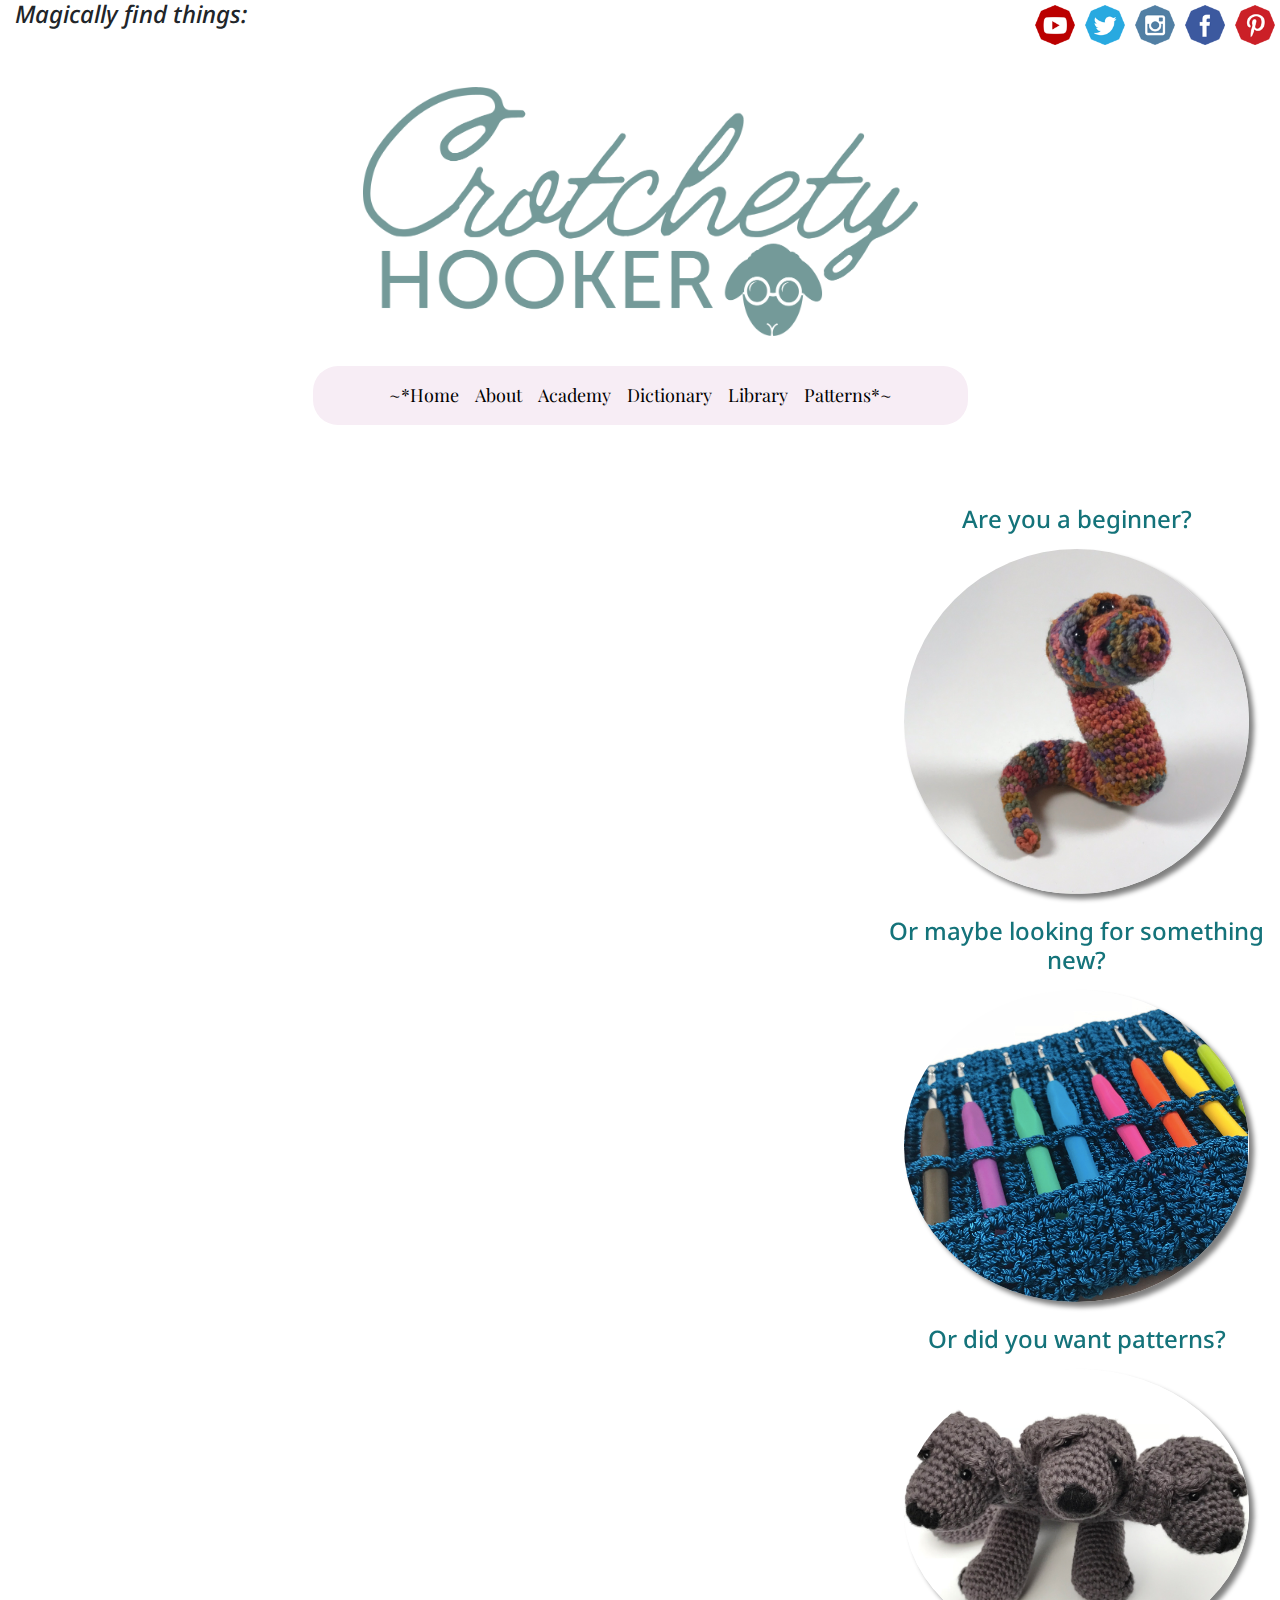
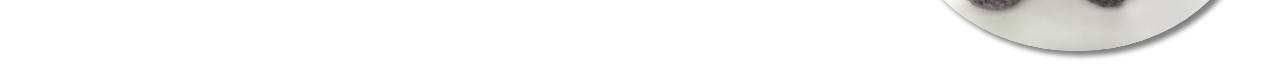
==== index.html @ b83cbf02 "Update index.html" ====
<!DOCTYPE html>
<html lang="en">

<head>
  <!-- Required meta tags -->
  <meta charset="utf-8">
  <meta content="width=device-width, initial-scale=1, shrink-to-fit=no" name="viewport">
  <!-- CSS references -->
  <link href="https://stackpath.bootstrapcdn.com/bootstrap/4.1.1/css/bootstrap.min.css" rel="stylesheet">
  <link href="stylesheet.css" rel="stylesheet">
  <!-- Google Fonts -->
  <link href="https://fonts.googleapis.com/css?family=Noto+Sans" rel="stylesheet">
  <link href="https://fonts.googleapis.com/css?family=Playfair+Display" rel="stylesheet">
  <link href="https://fonts.googleapis.com/css?family=EB+Garamond|Noto+Sans" rel="stylesheet">
  <title>Homepage</title>
  <link href="logo.png" rel="icon" type="image/png">
  <!--Google Analytics tracking-->
  <script async src="https://www.googletagmanager.com/gtag/js?id=UA-120977745-1">
  </script>
  <script>
    window.dataLayer = window.dataLayer || [];

    function gtag() {
      dataLayer.push(arguments);
    }
    gtag('js', new Date());

    gtag('config', 'UA-120977745-1');
  </script>

  <script src="https://ajax.googleapis.com/ajax/libs/jquery/3.3.1/jquery.min.js"></script>

</head>

<body>
  <!-- Header- Top Nav/Social Icons, Search and Mobile Ad -->
  <header>
    <div id="nav-placeholder">
    </div>
  </header>

  <!-- Begin body grid -->
<div class="row">
    <!-- Main Article -->
    <div class="d-none d-md-block col-lg-8">
      <center>
        <iframe src="https://crotchetyhookers.blogspot.com" height="1000px" width="1000px" frameBorder="0"></iframe>
      </center>
    </div>
    <div class="d-block d-sm-none">
      <center>
        <iframe src="https://crotchetyhookers.blogspot.com?m=1" height="500px" width="350px" frameBorder="0"></iframe>
      </center>
    </div>
    <div class="d-none d-md-block col-lg-4">
      <center>
        <a href="academy.html"><h4>Are you a beginner?</h4>
            <img class="image" src="wormie.jpg" height="85%" width="85%"></a>
        <p>
          <p>
            <a href="articles.html"><h4>Or maybe looking for something new?</h4>
            <img class="image" src="hooks.png" height="85%" width="85%"></a>
            <p>
              <p>
                <a href="patterns.html"><h4>Or did you want patterns?</h4>
            <img class="image" src="cerberus.png" height="85%" width="85%"></a>
      </center>
    </div>
  </div>

  <!-- Footer Elements -->
  </p>
   <footer>
	    <div id=“footer-placeholder">
	    </div>
	  </footer>
  <!-- Javascript-->
  <script src="https://cdnjs.cloudflare.com/ajax/libs/popper.js/1.14.3/umd/popper.min.js">
  </script>
  <script src="https://stackpath.bootstrapcdn.com/bootstrap/4.1.1/js/bootstrap.min.js">
  </script>
  <script>
    $(function() {
      $("#nav-placeholder").load("header.html");
    });
  </script>
                                              <script>
	    $(function() {
	      $(“#footer-placeholder").load("footer.html");
	    });
	  </script>

</body>

</html>
---- stylesheet.css ----
/* Full Page Styling */

p {
  font-family: 'Noto Sans', sans-serif;
}

h1 {
  font-family: 'EB Garamond', serif;
}

h4 {
  font-family: 'Noto Sans', sans-serif;
}

a {
  color: #14737a;
}

/* Social Icons Styling */

.column {
  float: right;
  width: 50px;
  height: 50px;
  padding: 5px;
}

.column2 {
  width: 50px;
  height: 50px;
  padding: 5px;
  display: inline-block;
}

.row2::after {
  content: "";
  clear: both;
  display: table;
}

/* Google Search Bar Styling*/

#searchContainer {
  float: right;
  display: inline-block;
  width: 29%;
}

#search {
  display: inline-block;
}

.scontainer {
  display: flex;
  align-items: center;
  padding-left: 15px;
  padding-bottom: 50px;
}

/* Top NavBar Styling*/

.navbar-custom {
  background-color: #f7edf5;
  border-radius: 25px;
  font-size: 18px;
  width: 50%;
  text-align: center;
  margin: 0 auto;
  font-family: 'Playfair Display', serif;
}

@media only screen and (min-width: 1025px) {
  .navbar-custom {
    margin-bottom: 80px;
    margin-top: 30px;
  }
}

/* change the brand and text color */

.navbar-custom .navbar-brand, .navbar-custom .navbar-text {
  color: black;
}

/* change the link color */

.navbar-custom .navbar-nav .nav-link {
  color: black;
}

/* change the color of active or hovered links */

.nav-item.active .nav-link, .navbar-custom .nav-item:hover .nav-link {
  color: #14737a;
  text-decoration: underline;
}

.nav-item.visited {
  color: #14737a;
}

.custom-toggler.navbar-toggler {
  border-color: rgb(0, 0, 0);
}

.custom-toggler .navbar-toggler-icon {
  background-image: url("data:image/svg+xml;charset=utf8,%3Csvg viewBox='0 0 32 32' xmlns='http://www.w3.org/2000/svg'%3E%3Cpath stroke='rgba(0,0,0, 0.7)' stroke-width='2' stroke-linecap='round' stroke-miterlimit='10' d='M4 8h24M4 16h24M4 24h24'/%3E%3C/svg%3E");
}

/* Useful Empty Div */

.empty {
  height: 5%;
}

/* Leftnav styling */

.leftnav {
  background-color: white;
  margin-top: 50px;
}

.nav li a {
  color: black;
}

.nav li a:hover {
  background-color: #555;
  color: white;
}

.flex-sm-column {
  position: fixed;
}

/* Main Article Styling*/

.mainarticlebg {
  background: white;
}

/* General Shadow Image Styling*/

.image {
  border-radius: 50%;
  box-shadow: 5px 5px 5px grey;
  margin: 7px auto;
}

.section::after {
  content: "";
  clear: both;
  display: table;
}

.rightimage {
  float: right;
}

.leftimage {
  float: left;
}

th, td {
  padding: 10px;
}

hr {
  display: block;
  margin-top: 1em;
  margin-bottom: 1em;
  margin-left: 6em;
  margin-right: 6em;
  border-style: inset;
  border-width: 2px;
  border-color: #14737a;
}

.questions {
  text-align: center;
  margin-top: 40px;
}

/* Google Ads on Right Styling*/

.rightadbg {
  background: white;
}

/* Footer Content Styling*/

.footer {
  background-color: #f7edf5;
  font-size: 14px;
  width: 90%;
  left: 0;
  margin: 0 auto;
  margin-top: 100px;
  padding: 10px;
  overflow: hidden;
}

.footer a:link {
  color: #14737a;
}

/* visited link */

.footer a:visited {
  color: #14737a;
}

.button {
  background-color: #59c6af;
  border: none;
  color: black;
  padding: 5px 20px;
  text-align: center;
  text-decoration: none;
  display: inline-block;
  font-size: 15px;
}

/*Close body tag. Main color hex: 14737a */
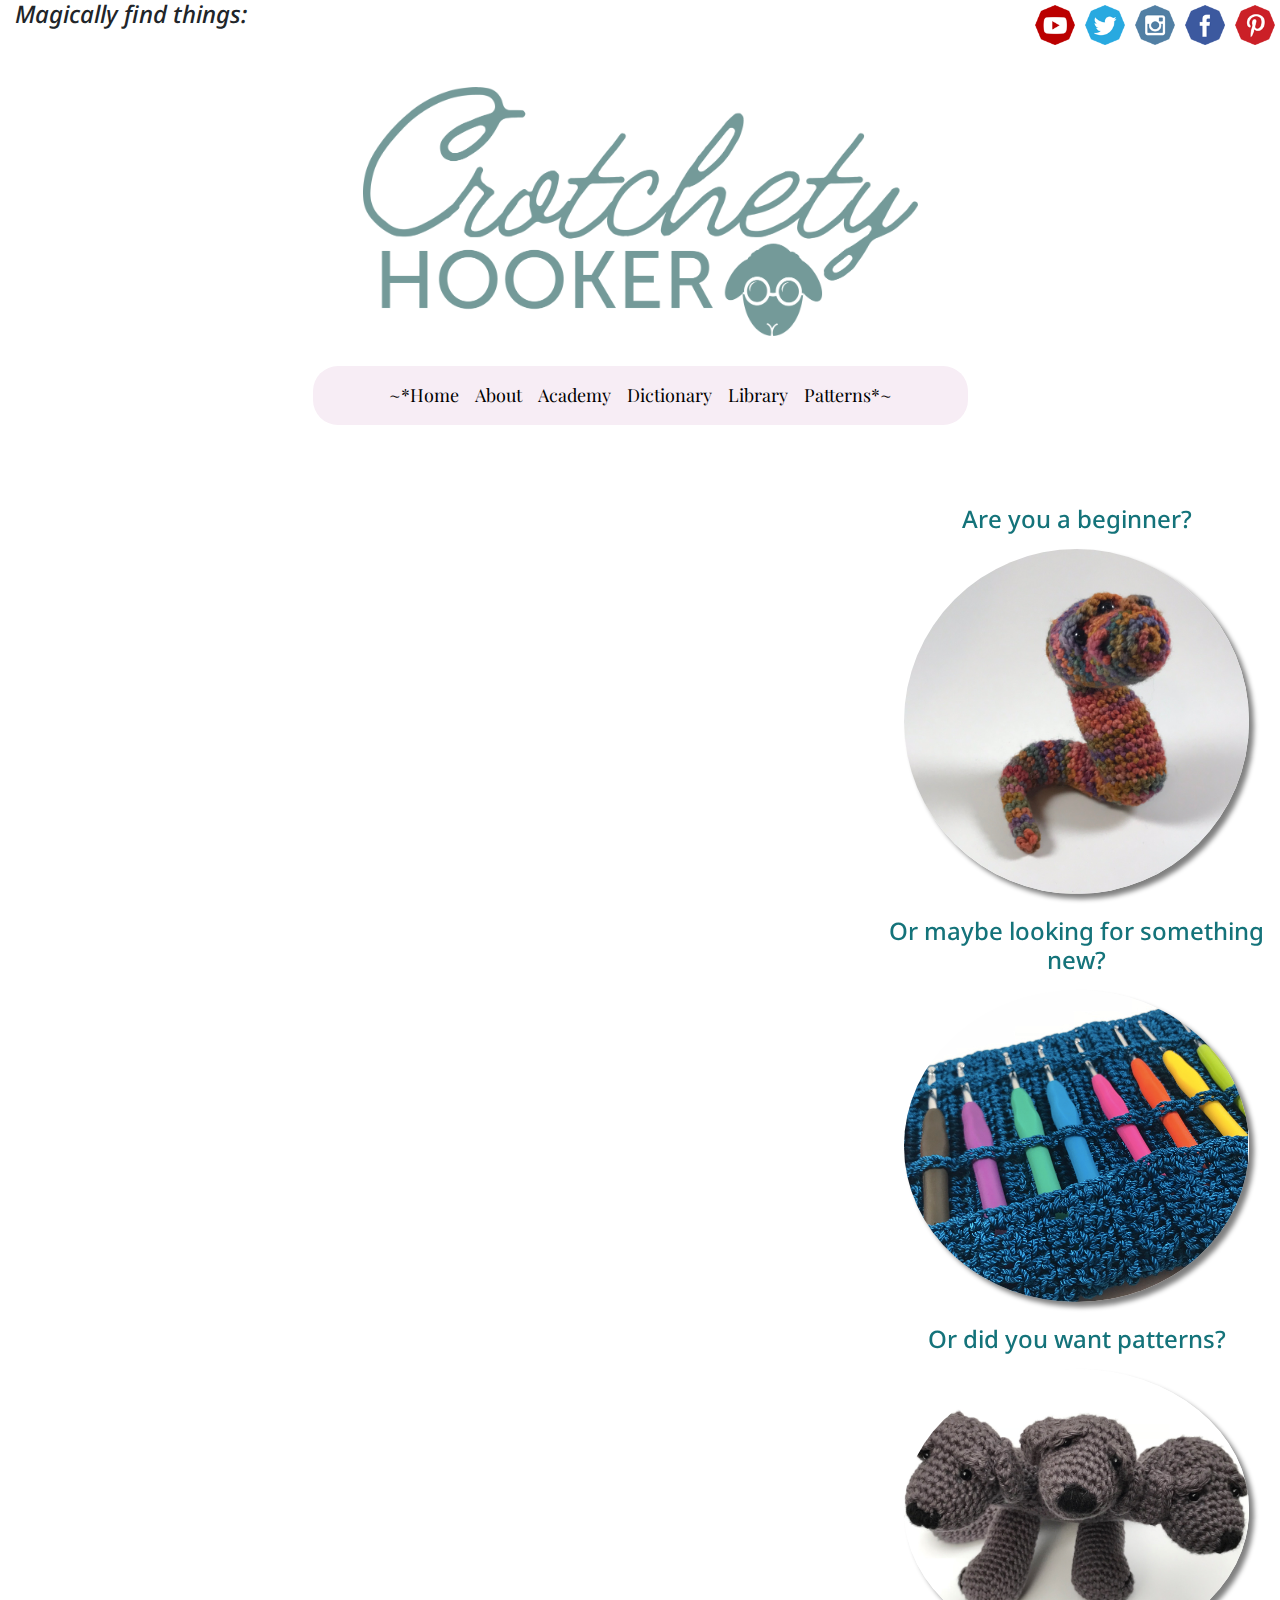
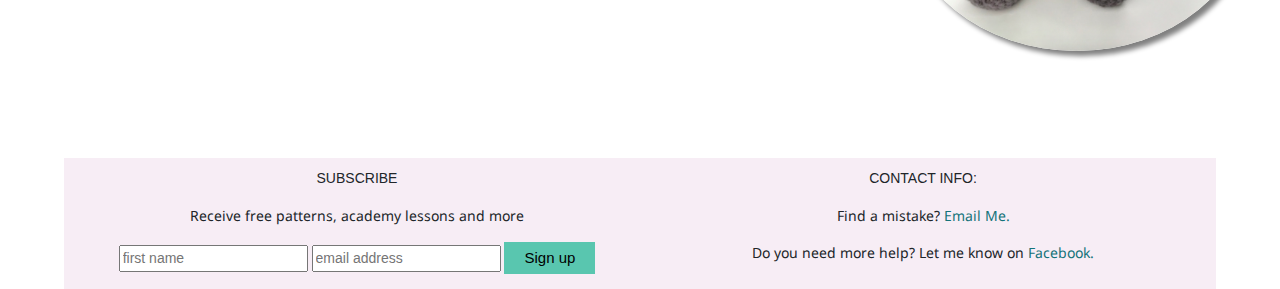
==== commit 4d68332a: "Update index.html" ====
--- a/index.html
+++ b/index.html
@@ -29,18 +29,146 @@
   </script>
 
   <script src="https://ajax.googleapis.com/ajax/libs/jquery/3.3.1/jquery.min.js"></script>
-
 </head>
 
 <body>
   <!-- Header- Top Nav/Social Icons, Search and Mobile Ad -->
   <header>
-    <div id="nav-placeholder">
-    </div>
+
+    <div class="d-none d-block d-sm-none">
+      <center><a href="home.html"><img src="logo.png"></a></center>
+    </div>
+    <!-- Start social icons on large-->
+    <div class="row">
+
+      <div class="row2 d-none d-md-block col-sm-12">
+        <div class="column">
+          <a href="https://www.pinterest.com/crotchetyhooker/"><img src="pinterest.png" style="width:100%"></a>
+        </div>
+        <div class="column">
+          <a href="https://www.facebook.com/crotchetyhooker/"><img src="facebook.png" style="width:100%"></a>
+        </div>
+        <div class="column">
+          <a href="http://instagram.com/crotchetyhooker"><img src="instagram.png" style="width:100%"></a>
+        </div>
+        <div class="column">
+          <a href="https://twitter.com/crotchetyhooker"><img src="twitter.png" style="width:100%"></a>
+        </div>
+        <div class="column">
+          <a href="https://www.youtube.com/channel/UCxF_GLGsWcKc_AQqag-lsew"><img src="youtube.png" style="width:100%"></a>
+        </div>
+        <!--Begin Search Bar for large-->
+        <div class="d-none d-md-block">
+          <script>
+            (function() {
+              var cx = '017403435907850301429:rb_hw-awxn4';
+              var gcse = document.createElement('script');
+              gcse.type = 'text/javascript';
+              gcse.async = true;
+              gcse.src = 'https://cse.google.com/cse.js?cx=' + cx;
+              var s = document.getElementsByTagName('script')[0];
+              s.parentNode.insertBefore(gcse, s);
+            })();
+          </script>
+          <div class="scontainer">
+            <i><h4 id="search">Magically find things:</h4></i>
+            <div id="searchContainer">
+              <gcse:searchbox-only></gcse:searchbox-only>
+            </div>
+          </div>
+        </div>
+      </div>
+      <!-- Social icons on small-->
+      <div class="d-block d-sm-none col-sm-12">
+        <center>
+          <div class="column2">
+            <a href="https://www.pinterest.com/crotchetyhooker/"><img src="pinterest.png" style="width:100%"></a>
+          </div>
+          <div class="column2">
+            <a href="https://www.facebook.com/crotchetyhooker/"><img src="facebook.png" style="width:100%"></a>
+          </div>
+          <div class="column2">
+            <a href="http://instagram.com/crotchetyhooker"><img src="instagram.png" style="width:100%"></a>
+          </div>
+          <div class="column2">
+            <a href="https://twitter.com/crotchetyhooker"><img src="twitter.png" style="width:100%"></a>
+          </div>
+          <div class="column2">
+            <a href="https://www.youtube.com/channel/UCxF_GLGsWcKc_AQqag-lsew"><img src="youtube.png" style="width:100%"></a>
+          </div>
+          <!-- Search for mobile-->
+          <div class="d-block d-sm-none">
+            <script>
+              (function() {
+                var cx = '017403435907850301429:rb_hw-awxn4';
+                var gcse = document.createElement('script');
+                gcse.type = 'text/javascript';
+                gcse.async = true;
+                gcse.src = 'https://cse.google.com/cse.js?cx=' + cx;
+                var s = document.getElementsByTagName('script')[0];
+                s.parentNode.insertBefore(gcse, s);
+              })();
+            </script>
+            <center>
+              <gcse:searchbox-only></gcse:searchbox-only>
+            </center>
+          </div>
+        </center>
+      </div>
+      <p>
+        <p>
+          <p>
+            <p>
+              <div class="container">
+                <div class="d-none d-md-block">
+                  <div class="d-flex justify-content-center">
+                    <img style="width:50%" height="50%" src="logo2.png">
+                    <p>
+                      <p>
+                  </div>
+                </div>
+              </div>
+              <!-- end search on mobile, begin mobile ad-->
+              <script async src="//pagead2.googlesyndication.com/pagead/js/adsbygoogle.js"></script>
+              <!-- Mobile Ad -->
+              <div class="d-block d-sm-none">
+                <ins class="adsbygoogle" style="display:inline-block;width:320px;height:100px" data-ad-client="ca-pub-0743538565269345" data-ad-slot="7050647878"></ins>
+              </div>
+              <script>
+                (adsbygoogle = window.adsbygoogle || []).push({});
+              </script>
+              <!-- Begin Horizontal Nav -->
+
+              <nav class="navbar navbar-custom navbar-expand-lg navbar-dark">
+                <ul class="navbar-nav mx-auto">
+                  <li class="nav-item">
+                    <a class="nav-link" href="index.html">~*Home</a>
+                  </li>
+                  <li class="nav-item">
+                    <a class="nav-link" href="about.html">About</a>
+                  </li>
+                  <li class="nav-item">
+                    <a class="nav-link" href="academy.html">Academy</a>
+                  </li>
+                  <li class="nav-item">
+                    <a class="nav-link" href="dictionary.html">Dictionary</a>
+                  </li>
+                  <li class="nav-item">
+                    <a class="nav-link" href="articles.html">Library</a>
+                  </li>
+                  <li class="nav-item">
+                    <a class="nav-link" href="patterns.html">Patterns*~</a>
+                  </li>
+                </ul>
+                <!--End Horizontal Nav Links-->
+    </div>
+    </nav>
   </header>
 
+
   <!-- Begin body grid -->
-<div class="row">
+
+  <div class="row">
     <!-- Main Article -->
     <div class="d-none d-md-block col-lg-8">
       <center>
@@ -68,12 +196,13 @@
     </div>
   </div>
 
+
   <!-- Footer Elements -->
-  </p>
-   <footer>
-	    <div id=“footer-placeholder">
-	    </div>
-	  </footer>
+  <footer>
+    <div id="footer-placeholder">
+    </div>
+  </footer>
+
   <!-- Javascript-->
   <script src="https://cdnjs.cloudflare.com/ajax/libs/popper.js/1.14.3/umd/popper.min.js">
   </script>
@@ -84,12 +213,11 @@
       $("#nav-placeholder").load("header.html");
     });
   </script>
-                                              <script>
-	    $(function() {
-	      $(“#footer-placeholder").load("footer.html");
-	    });
-	  </script>
-
+  <script>
+    $(function() {
+      $("#footer-placeholder").load("footer.html");
+    });
+  </script>
 </body>
 
 </html>
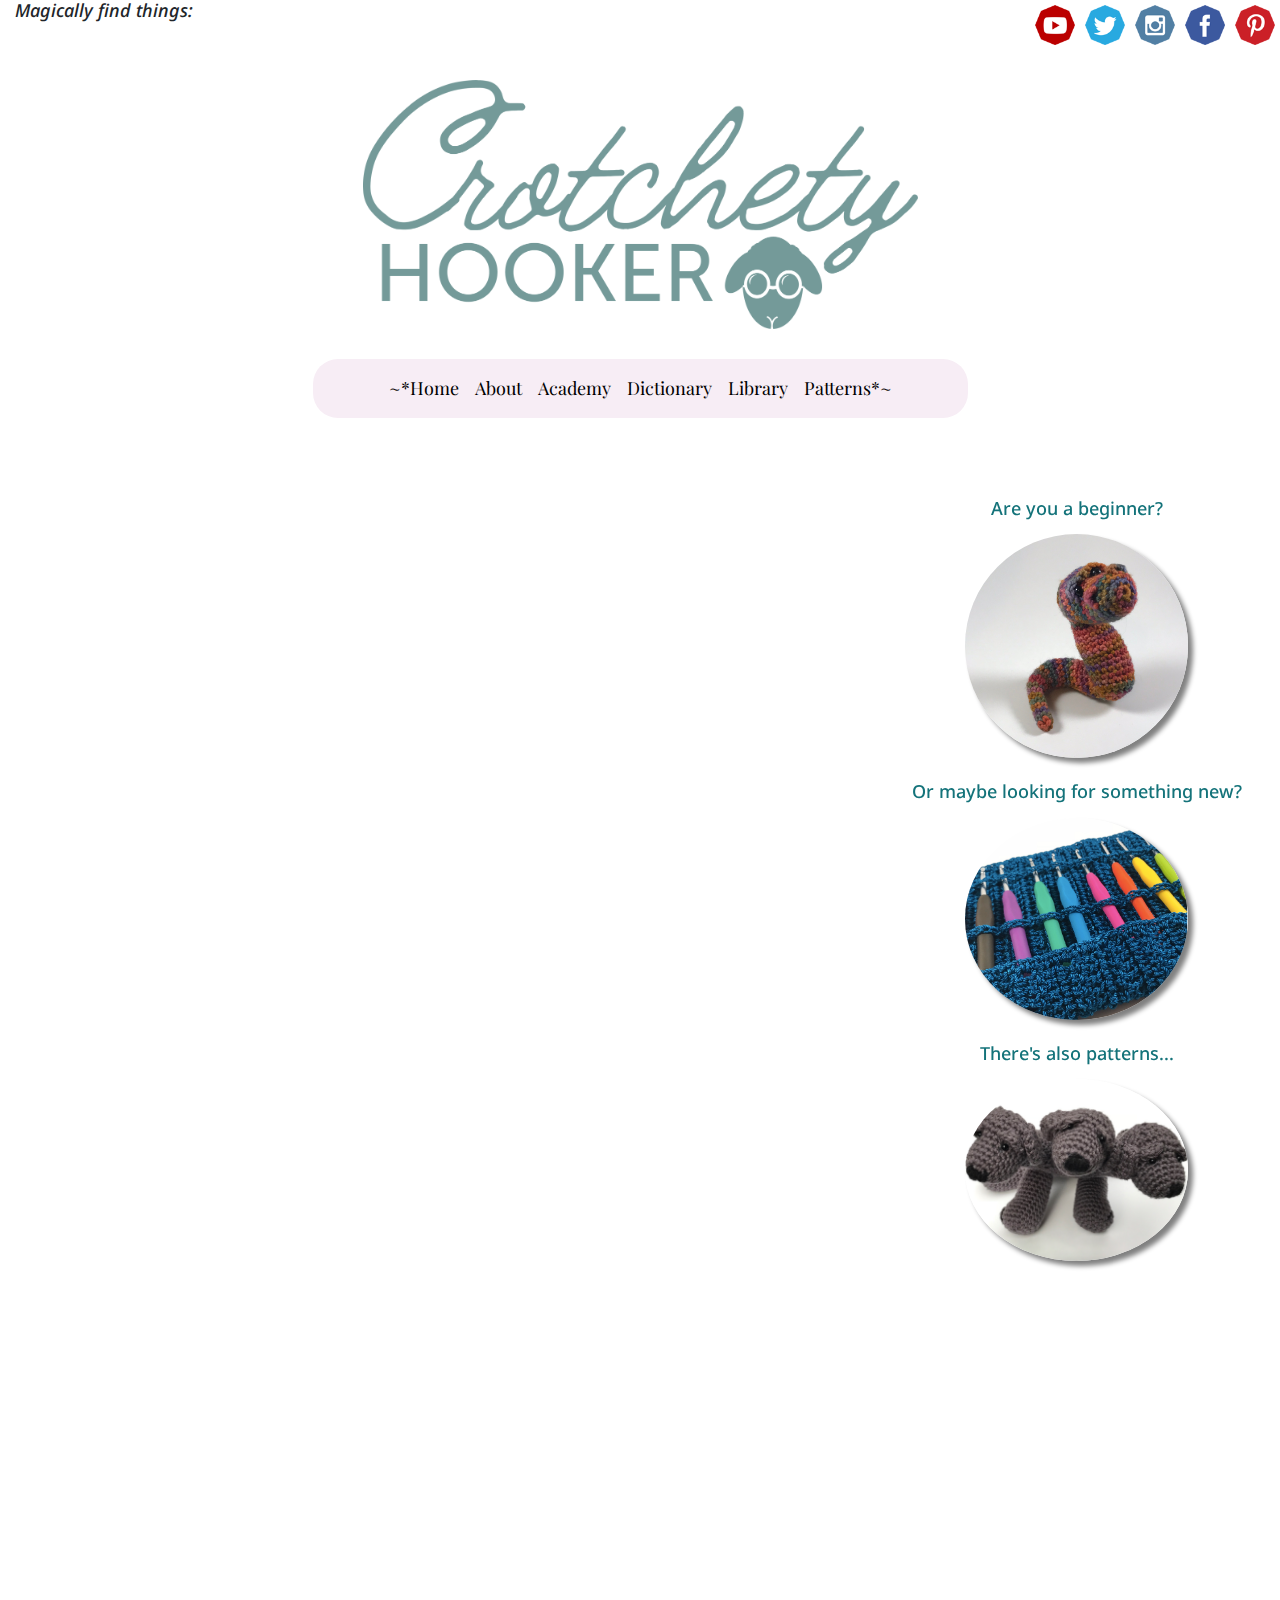
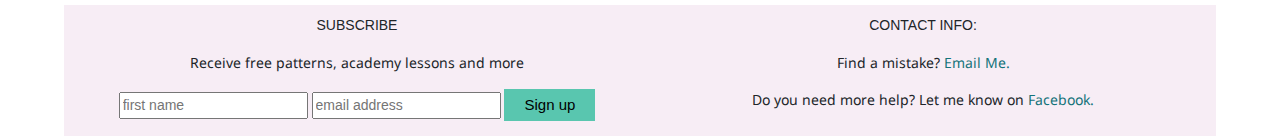
==== commit 3225708b: "Update index.html" ====
--- a/index.html
+++ b/index.html
@@ -12,7 +12,7 @@
   <link href="https://fonts.googleapis.com/css?family=Noto+Sans" rel="stylesheet">
   <link href="https://fonts.googleapis.com/css?family=Playfair+Display" rel="stylesheet">
   <link href="https://fonts.googleapis.com/css?family=EB+Garamond|Noto+Sans" rel="stylesheet">
-  <title>Homepage</title>
+  <title>Crotchety Hooker</title>
   <link href="logo.png" rel="icon" type="image/png">
   <!--Google Analytics tracking-->
   <script async src="https://www.googletagmanager.com/gtag/js?id=UA-120977745-1">
@@ -183,15 +183,15 @@
     <div class="d-none d-md-block col-lg-4">
       <center>
         <a href="academy.html"><h4>Are you a beginner?</h4>
-            <img class="image" src="wormie.jpg" height="85%" width="85%"></a>
+            <img class="image" src="wormie.jpg" height="55%" width="55%"></a>
         <p>
           <p>
             <a href="articles.html"><h4>Or maybe looking for something new?</h4>
-            <img class="image" src="hooks.png" height="85%" width="85%"></a>
+            <img class="image" src="hooks.png" height="55%" width="55%"></a>
             <p>
               <p>
-                <a href="patterns.html"><h4>Or did you want patterns?</h4>
-            <img class="image" src="cerberus.png" height="85%" width="85%"></a>
+                <a href="patterns.html"><h4>There's also patterns...</h4>
+            <img class="image" src="cerberus.png" height="55%" width="55%"></a>
       </center>
     </div>
   </div>
--- a/stylesheet.css
+++ b/stylesheet.css
@@ -10,6 +10,7 @@
 
 h4 {
   font-family: 'Noto Sans', sans-serif;
+  font-size: 18px;
 }
 
 a {
@@ -17,6 +18,11 @@
 }
 
 /* Social Icons Styling */
+
+.logo {
+  width: 50%;
+  height: 50%;
+}
 
 .column {
   float: right;
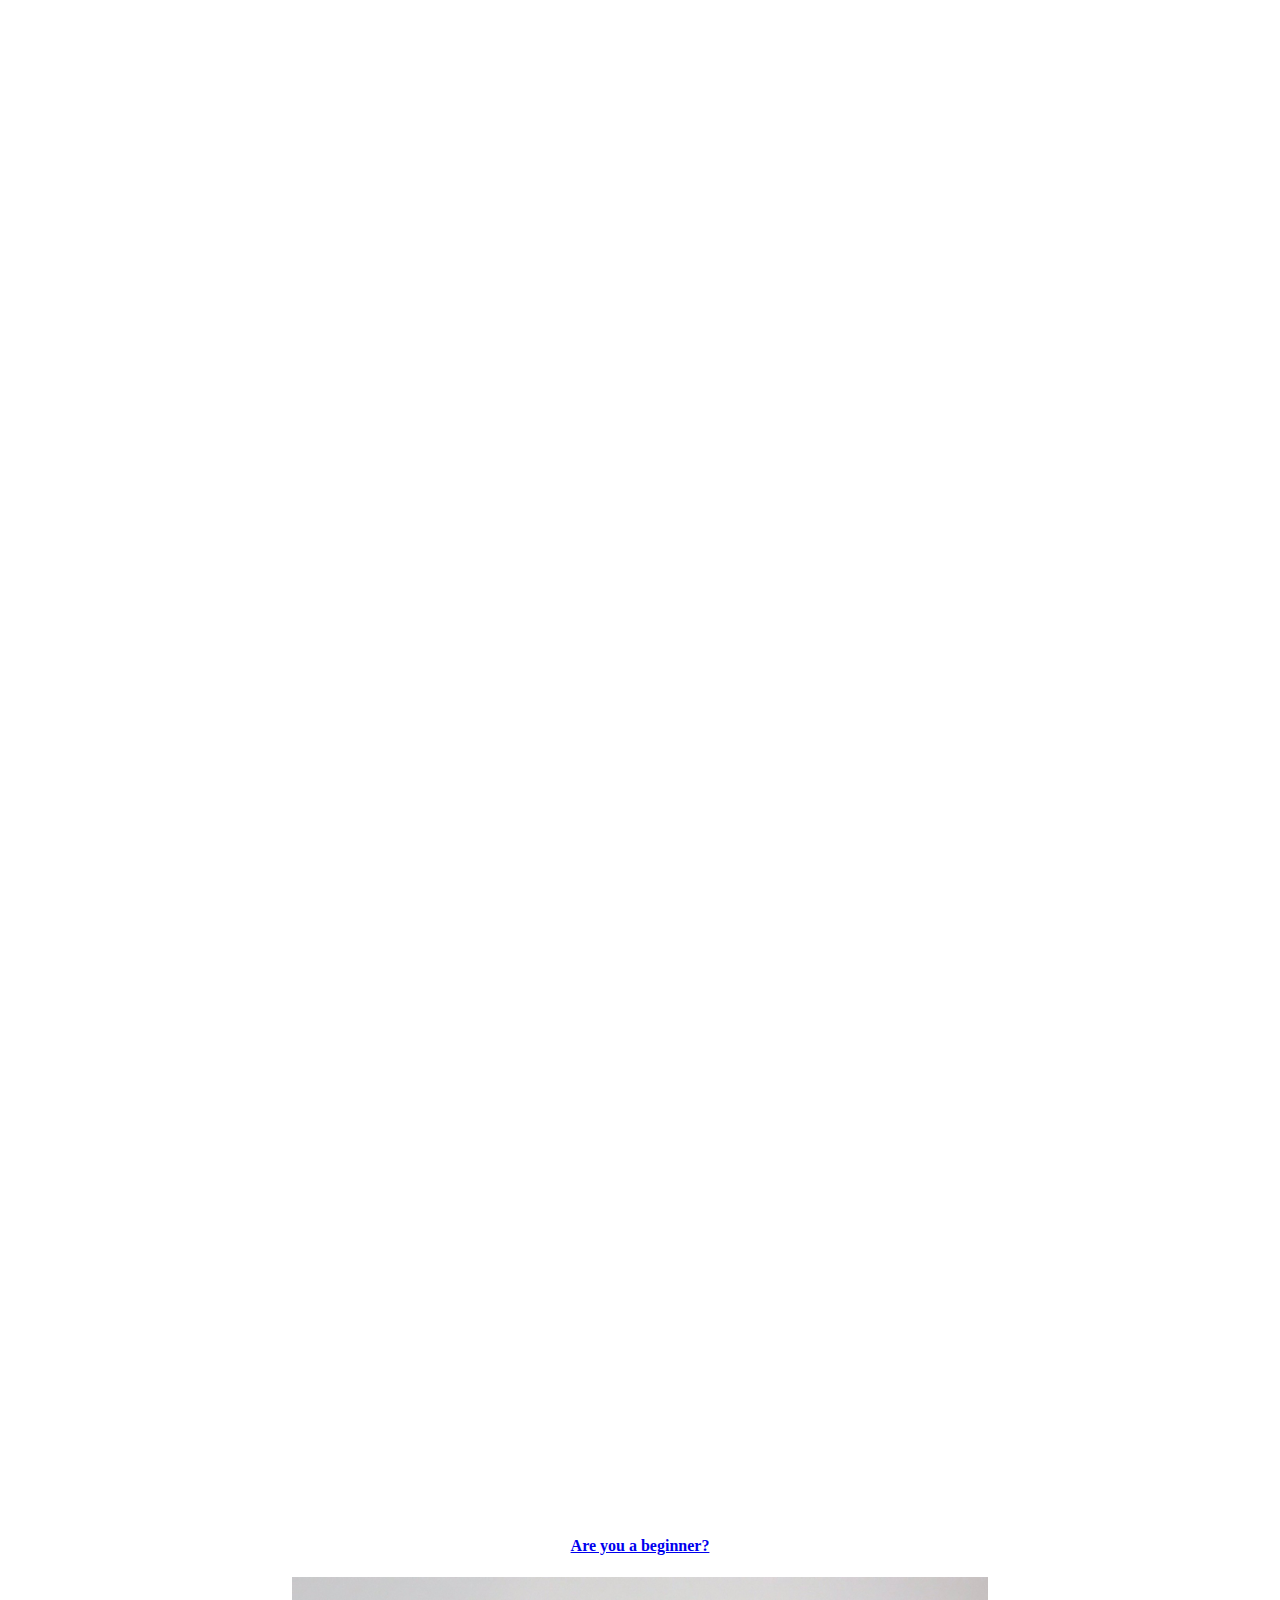
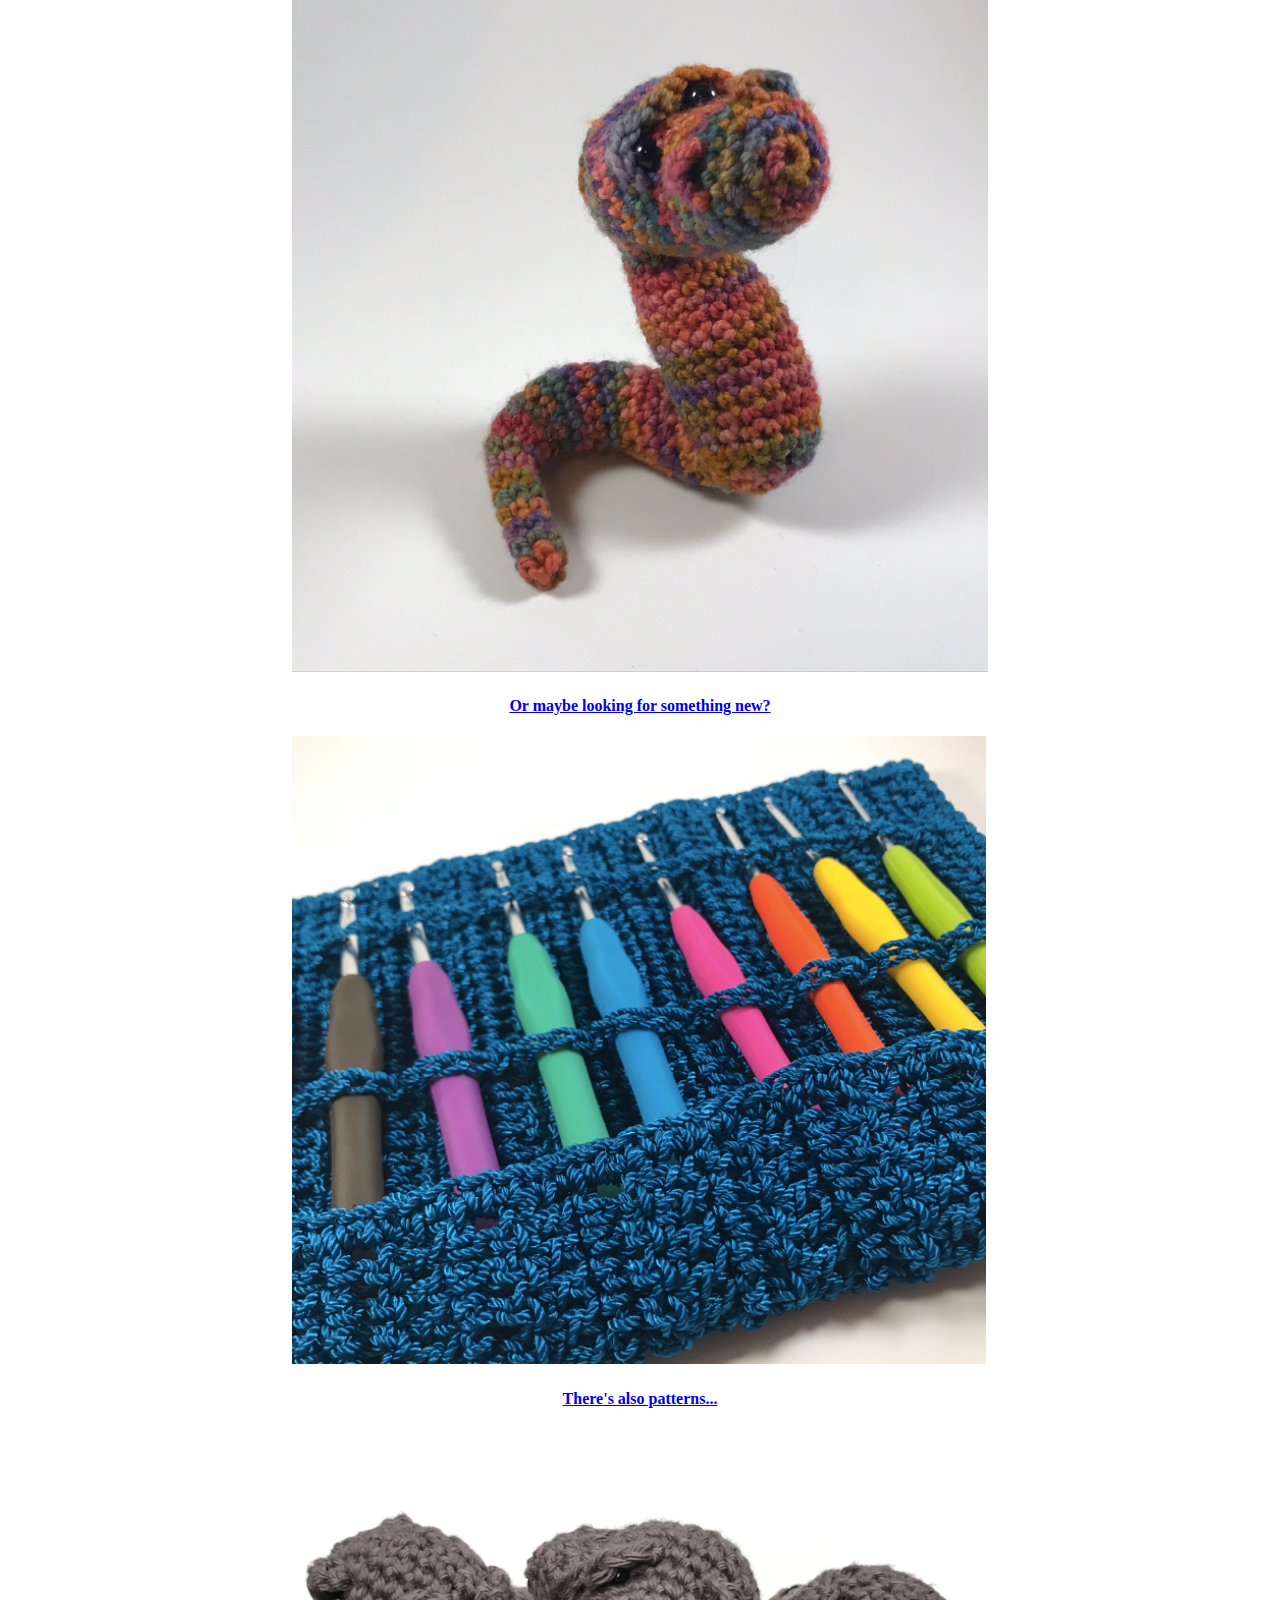
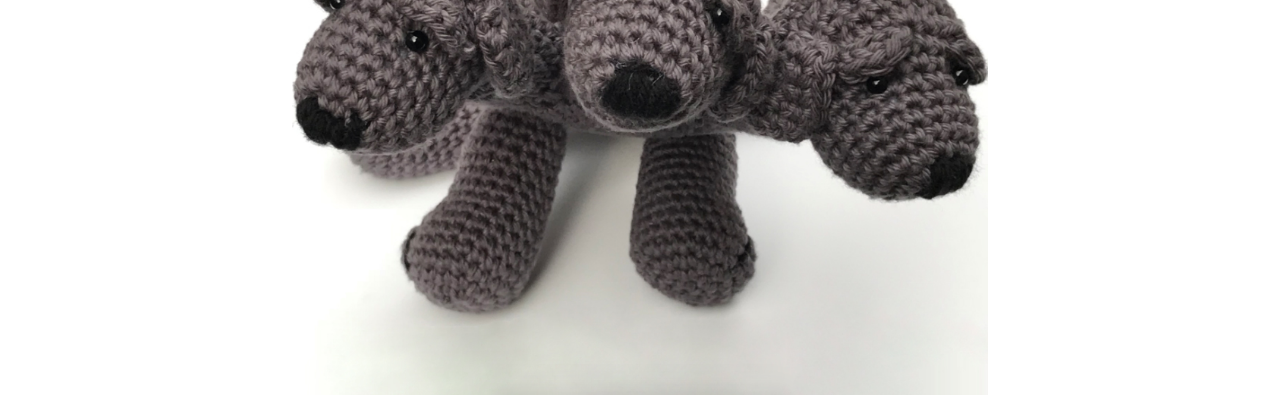
==== commit 939c9528: "Update index.html" ====
--- a/index.html
+++ b/index.html
@@ -2,170 +2,22 @@
 <html lang="en">
 
 <head>
-  <!-- Required meta tags -->
-  <meta charset="utf-8">
-  <meta content="width=device-width, initial-scale=1, shrink-to-fit=no" name="viewport">
-  <!-- CSS references -->
-  <link href="https://stackpath.bootstrapcdn.com/bootstrap/4.1.1/css/bootstrap.min.css" rel="stylesheet">
-  <link href="stylesheet.css" rel="stylesheet">
-  <!-- Google Fonts -->
-  <link href="https://fonts.googleapis.com/css?family=Noto+Sans" rel="stylesheet">
-  <link href="https://fonts.googleapis.com/css?family=Playfair+Display" rel="stylesheet">
-  <link href="https://fonts.googleapis.com/css?family=EB+Garamond|Noto+Sans" rel="stylesheet">
-  <title>Crotchety Hooker</title>
-  <link href="logo.png" rel="icon" type="image/png">
-  <!--Google Analytics tracking-->
-  <script async src="https://www.googletagmanager.com/gtag/js?id=UA-120977745-1">
-  </script>
-  <script>
-    window.dataLayer = window.dataLayer || [];
-
-    function gtag() {
-      dataLayer.push(arguments);
-    }
-    gtag('js', new Date());
-
-    gtag('config', 'UA-120977745-1');
-  </script>
-
-  <script src="https://ajax.googleapis.com/ajax/libs/jquery/3.3.1/jquery.min.js"></script>
+   <footer>
+    <div id="head-placeholder">
+    </div>
+  </footer>
 </head>
 
 <body>
   <!-- Header- Top Nav/Social Icons, Search and Mobile Ad -->
-  <header>
 
-    <div class="d-none d-block d-sm-none">
-      <center><a href="home.html"><img src="logo.png"></a></center>
+<head>
+   <footer>
+    <div id="header-placeholder">
     </div>
-    <!-- Start social icons on large-->
-    <div class="row">
-
-      <div class="row2 d-none d-md-block col-sm-12">
-        <div class="column">
-          <a href="https://www.pinterest.com/crotchetyhooker/"><img src="pinterest.png" style="width:100%"></a>
-        </div>
-        <div class="column">
-          <a href="https://www.facebook.com/crotchetyhooker/"><img src="facebook.png" style="width:100%"></a>
-        </div>
-        <div class="column">
-          <a href="http://instagram.com/crotchetyhooker"><img src="instagram.png" style="width:100%"></a>
-        </div>
-        <div class="column">
-          <a href="https://twitter.com/crotchetyhooker"><img src="twitter.png" style="width:100%"></a>
-        </div>
-        <div class="column">
-          <a href="https://www.youtube.com/channel/UCxF_GLGsWcKc_AQqag-lsew"><img src="youtube.png" style="width:100%"></a>
-        </div>
-        <!--Begin Search Bar for large-->
-        <div class="d-none d-md-block">
-          <script>
-            (function() {
-              var cx = '017403435907850301429:rb_hw-awxn4';
-              var gcse = document.createElement('script');
-              gcse.type = 'text/javascript';
-              gcse.async = true;
-              gcse.src = 'https://cse.google.com/cse.js?cx=' + cx;
-              var s = document.getElementsByTagName('script')[0];
-              s.parentNode.insertBefore(gcse, s);
-            })();
-          </script>
-          <div class="scontainer">
-            <i><h4 id="search">Magically find things:</h4></i>
-            <div id="searchContainer">
-              <gcse:searchbox-only></gcse:searchbox-only>
-            </div>
-          </div>
-        </div>
-      </div>
-      <!-- Social icons on small-->
-      <div class="d-block d-sm-none col-sm-12">
-        <center>
-          <div class="column2">
-            <a href="https://www.pinterest.com/crotchetyhooker/"><img src="pinterest.png" style="width:100%"></a>
-          </div>
-          <div class="column2">
-            <a href="https://www.facebook.com/crotchetyhooker/"><img src="facebook.png" style="width:100%"></a>
-          </div>
-          <div class="column2">
-            <a href="http://instagram.com/crotchetyhooker"><img src="instagram.png" style="width:100%"></a>
-          </div>
-          <div class="column2">
-            <a href="https://twitter.com/crotchetyhooker"><img src="twitter.png" style="width:100%"></a>
-          </div>
-          <div class="column2">
-            <a href="https://www.youtube.com/channel/UCxF_GLGsWcKc_AQqag-lsew"><img src="youtube.png" style="width:100%"></a>
-          </div>
-          <!-- Search for mobile-->
-          <div class="d-block d-sm-none">
-            <script>
-              (function() {
-                var cx = '017403435907850301429:rb_hw-awxn4';
-                var gcse = document.createElement('script');
-                gcse.type = 'text/javascript';
-                gcse.async = true;
-                gcse.src = 'https://cse.google.com/cse.js?cx=' + cx;
-                var s = document.getElementsByTagName('script')[0];
-                s.parentNode.insertBefore(gcse, s);
-              })();
-            </script>
-            <center>
-              <gcse:searchbox-only></gcse:searchbox-only>
-            </center>
-          </div>
-        </center>
-      </div>
-      <p>
-        <p>
-          <p>
-            <p>
-              <div class="container">
-                <div class="d-none d-md-block">
-                  <div class="d-flex justify-content-center">
-                    <img style="width:50%" height="50%" src="logo2.png">
-                    <p>
-                      <p>
-                  </div>
-                </div>
-              </div>
-              <!-- end search on mobile, begin mobile ad-->
-              <script async src="//pagead2.googlesyndication.com/pagead/js/adsbygoogle.js"></script>
-              <!-- Mobile Ad -->
-              <div class="d-block d-sm-none">
-                <ins class="adsbygoogle" style="display:inline-block;width:320px;height:100px" data-ad-client="ca-pub-0743538565269345" data-ad-slot="7050647878"></ins>
-              </div>
-              <script>
-                (adsbygoogle = window.adsbygoogle || []).push({});
-              </script>
-              <!-- Begin Horizontal Nav -->
-
-              <nav class="navbar navbar-custom navbar-expand-lg navbar-dark">
-                <ul class="navbar-nav mx-auto">
-                  <li class="nav-item">
-                    <a class="nav-link" href="index.html">~*Home</a>
-                  </li>
-                  <li class="nav-item">
-                    <a class="nav-link" href="about.html">About</a>
-                  </li>
-                  <li class="nav-item">
-                    <a class="nav-link" href="academy.html">Academy</a>
-                  </li>
-                  <li class="nav-item">
-                    <a class="nav-link" href="dictionary.html">Dictionary</a>
-                  </li>
-                  <li class="nav-item">
-                    <a class="nav-link" href="articles.html">Library</a>
-                  </li>
-                  <li class="nav-item">
-                    <a class="nav-link" href="patterns.html">Patterns*~</a>
-                  </li>
-                </ul>
-                <!--End Horizontal Nav Links-->
-    </div>
-    </nav>
-  </header>
-
-
+  </footer>
+</head>
+   
   <!-- Begin body grid -->
 
   <div class="row">
@@ -218,6 +70,11 @@
       $("#footer-placeholder").load("footer.html");
     });
   </script>
+  <script>
+    $(function() {
+      $("#head-placeholder").load("head.html");
+    });
+  </script>
 </body>
 
 </html>
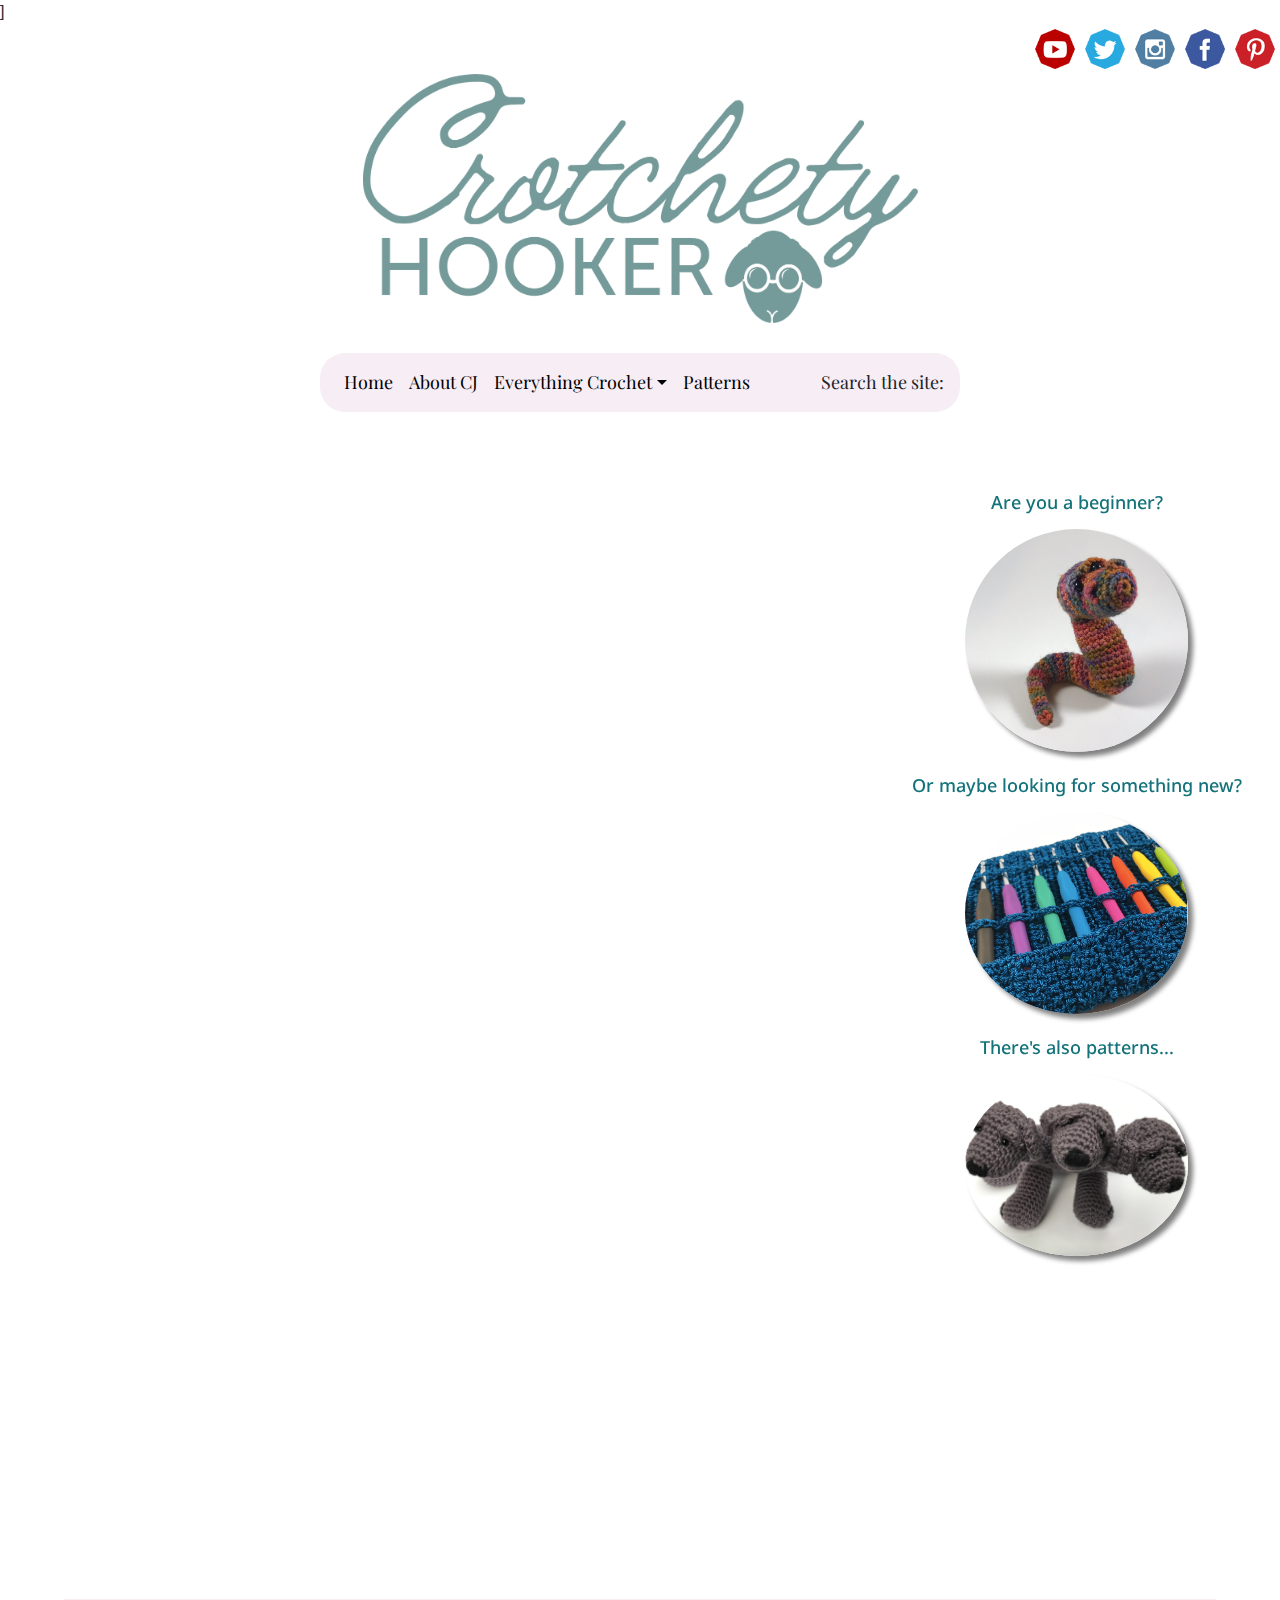
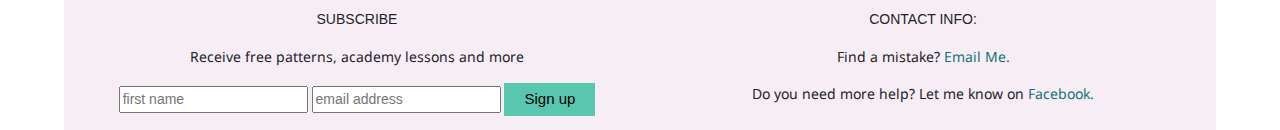
==== commit 74e14d8c: "final1" ====
--- a/index.html
+++ b/index.html
@@ -2,31 +2,53 @@
 <html lang="en">
 
 <head>
-   <footer>
-    <div id="head-placeholder">
-    </div>
-  </footer>
+
+  <!-- Required meta tags -->
+  <meta charset="utf-8">
+  <meta content="width=device-width, initial-scale=1, shrink-to-fit=no" name="viewport">
+
+  <!-- CSS references -->
+  <link href="https://stackpath.bootstrapcdn.com/bootstrap/4.1.1/css/bootstrap.min.css" rel="stylesheet">
+  <link href="stylesheet.css" rel="stylesheet">
+
+  <!-- Google Fonts -->
+  <link href="https://fonts.googleapis.com/css?family=Noto+Sans" rel="stylesheet">
+  <link href="https://fonts.googleapis.com/css?family=Playfair+Display" rel="stylesheet">
+  <link href="https://fonts.googleapis.com/css?family=EB+Garamond|Noto+Sans" rel="stylesheet">
+  <title>Crotchety Hooker</title>
+  <link href="logo.png" rel="icon" type="image/png">
+
+  <!--Google Analytics tracking-->
+  <script async src="https://www.googletagmanager.com/gtag/js?id=UA-120977745-1">
+  </script>
+  <script>
+    window.dataLayer = window.dataLayer || [];
+
+    function gtag() {
+      dataLayer.push(arguments);
+    }
+    gtag('js', new Date());
+
+    gtag('config', 'UA-120977745-1');
+  </script>
 </head>
 
 <body>
   <!-- Header- Top Nav/Social Icons, Search and Mobile Ad -->
+  <div id="nav-placeholder">
+  </div>
 
-<head>
-   <footer>
-    <div id="header-placeholder">
-    </div>
-  </footer>
-</head>
-   
   <!-- Begin body grid -->
+  <div class="row">
 
-  <div class="row">
-    <!-- Main Article -->
+    <!-- Blog iframe on large -->
     <div class="d-none d-md-block col-lg-8">
       <center>
         <iframe src="https://crotchetyhookers.blogspot.com" height="1000px" width="1000px" frameBorder="0"></iframe>
       </center>
     </div>
+
+    <!-- Blog iframe on small -->
     <div class="d-block d-sm-none">
       <center>
         <iframe src="https://crotchetyhookers.blogspot.com?m=1" height="500px" width="350px" frameBorder="0"></iframe>
@@ -48,18 +70,15 @@
     </div>
   </div>
 
+  <!-- Footer Elements -->
+  <div id="footer-placeholder">
+  </div>
 
-  <!-- Footer Elements -->
-  <footer>
-    <div id="footer-placeholder">
-    </div>
-  </footer>
 
   <!-- Javascript-->
-  <script src="https://cdnjs.cloudflare.com/ajax/libs/popper.js/1.14.3/umd/popper.min.js">
-  </script>
-  <script src="https://stackpath.bootstrapcdn.com/bootstrap/4.1.1/js/bootstrap.min.js">
-  </script>
+  <script src="https://cdnjs.cloudflare.com/ajax/libs/popper.js/1.14.3/umd/popper.min.js"></script>
+  <script src="https://stackpath.bootstrapcdn.com/bootstrap/4.1.1/js/bootstrap.min.js"></script>
+  <script src="https://ajax.googleapis.com/ajax/libs/jquery/3.3.1/jquery.min.js"></script>
   <script>
     $(function() {
       $("#nav-placeholder").load("header.html");
@@ -70,11 +89,6 @@
       $("#footer-placeholder").load("footer.html");
     });
   </script>
-  <script>
-    $(function() {
-      $("#head-placeholder").load("head.html");
-    });
-  </script>
 </body>
 
 </html>
--- a/stylesheet.css
+++ b/stylesheet.css
@@ -0,0 +1,230 @@
+/* Full Page Styling */
+
+p {
+  font-family: 'Noto Sans', sans-serif;
+}
+
+h1 {
+  font-family: 'EB Garamond', serif;
+}
+
+h4 {
+  font-family: 'Noto Sans', sans-serif;
+  font-size: 18px;
+}
+
+a {
+  color: #14737a;
+}
+
+/* Social Icons Styling */
+
+.logo {
+  width: 50%;
+  height: 50%;
+}
+
+.column {
+  float: right;
+  width: 50px;
+  height: 50px;
+  padding: 5px;
+}
+
+.column2 {
+  width: 50px;
+  height: 50px;
+  padding: 5px;
+  display: inline-block;
+}
+
+.row2::after {
+  content: "";
+  clear: both;
+  display: table;
+}
+
+/* Google Search Bar Styling*/
+
+#searchContainer {
+  float: right;
+  display: inline-block;
+  width: 29%;
+}
+
+#search {
+  display: inline-block;
+}
+
+.scontainer {
+  display: flex;
+  align-items: center;
+  padding-left: 15px;
+  padding-bottom: 50px;
+}
+
+/* Top NavBar Styling*/
+
+.navbar-custom {
+  background-color: #f7edf5;
+  border-radius: 25px;
+  font-size: 18px;
+  width: 50%;
+  text-align: center;
+  margin: 0 auto;
+  font-family: 'Playfair Display', serif;
+}
+
+@media only screen and (min-width: 1025px) {
+  .navbar-custom {
+    margin-bottom: 80px;
+    margin-top: 30px;
+  }
+}
+
+/* change the brand and text color */
+
+.navbar-custom .navbar-brand, .navbar-custom .navbar-text {
+  color: black;
+}
+
+/* change the link color */
+
+.navbar-custom .navbar-nav .nav-link {
+  color: black;
+}
+
+/* change the color of active or hovered links */
+
+.nav-item.active .nav-link, .navbar-custom .nav-item:hover .nav-link {
+  color: #14737a;
+  text-decoration: underline;
+}
+
+.nav-item.visited {
+  color: #14737a;
+}
+
+.custom-toggler.navbar-toggler {
+  border-color: rgb(0, 0, 0);
+}
+
+.custom-toggler .navbar-toggler-icon {
+  background-image: url("data:image/svg+xml;charset=utf8,%3Csvg viewBox='0 0 32 32' xmlns='http://www.w3.org/2000/svg'%3E%3Cpath stroke='rgba(0,0,0, 0.7)' stroke-width='2' stroke-linecap='round' stroke-miterlimit='10' d='M4 8h24M4 16h24M4 24h24'/%3E%3C/svg%3E");
+}
+
+/* Useful Empty Div */
+
+.empty {
+  height: 5%;
+}
+
+/* Leftnav styling */
+
+.leftnav {
+  background-color: white;
+  margin-top: 50px;
+}
+
+.nav li a {
+  color: black;
+}
+
+.nav li a:hover {
+  background-color: #555;
+  color: white;
+}
+
+.flex-sm-column {
+  position: fixed;
+}
+
+/* Main Article Styling*/
+
+.mainarticlebg {
+  background: white;
+}
+
+/* General Shadow Image Styling*/
+
+.image {
+  border-radius: 50%;
+  box-shadow: 5px 5px 5px grey;
+  margin: 7px auto;
+}
+
+.section::after {
+  content: "";
+  clear: both;
+  display: table;
+}
+
+.rightimage {
+  float: right;
+}
+
+.leftimage {
+  float: left;
+}
+
+th, td {
+  padding: 10px;
+}
+
+hr {
+  display: block;
+  margin-top: 1em;
+  margin-bottom: 1em;
+  margin-left: 6em;
+  margin-right: 6em;
+  border-style: inset;
+  border-width: 2px;
+  border-color: #14737a;
+}
+
+.questions {
+  text-align: center;
+  margin-top: 40px;
+}
+
+/* Google Ads on Right Styling*/
+
+.rightadbg {
+  background: white;
+}
+
+/* Footer Content Styling*/
+
+.footer {
+  background-color: #f7edf5;
+  font-size: 14px;
+  width: 90%;
+  left: 0;
+  margin: 0 auto;
+  margin-top: 100px;
+  padding: 10px;
+  overflow: hidden;
+}
+
+.footer a:link {
+  color: #14737a;
+}
+
+/* visited link */
+
+.footer a:visited {
+  color: #14737a;
+}
+
+.button {
+  background-color: #59c6af;
+  border: none;
+  color: black;
+  padding: 5px 20px;
+  text-align: center;
+  text-decoration: none;
+  display: inline-block;
+  font-size: 15px;
+}
+
+/*Close body tag. Main color hex: 14737a */
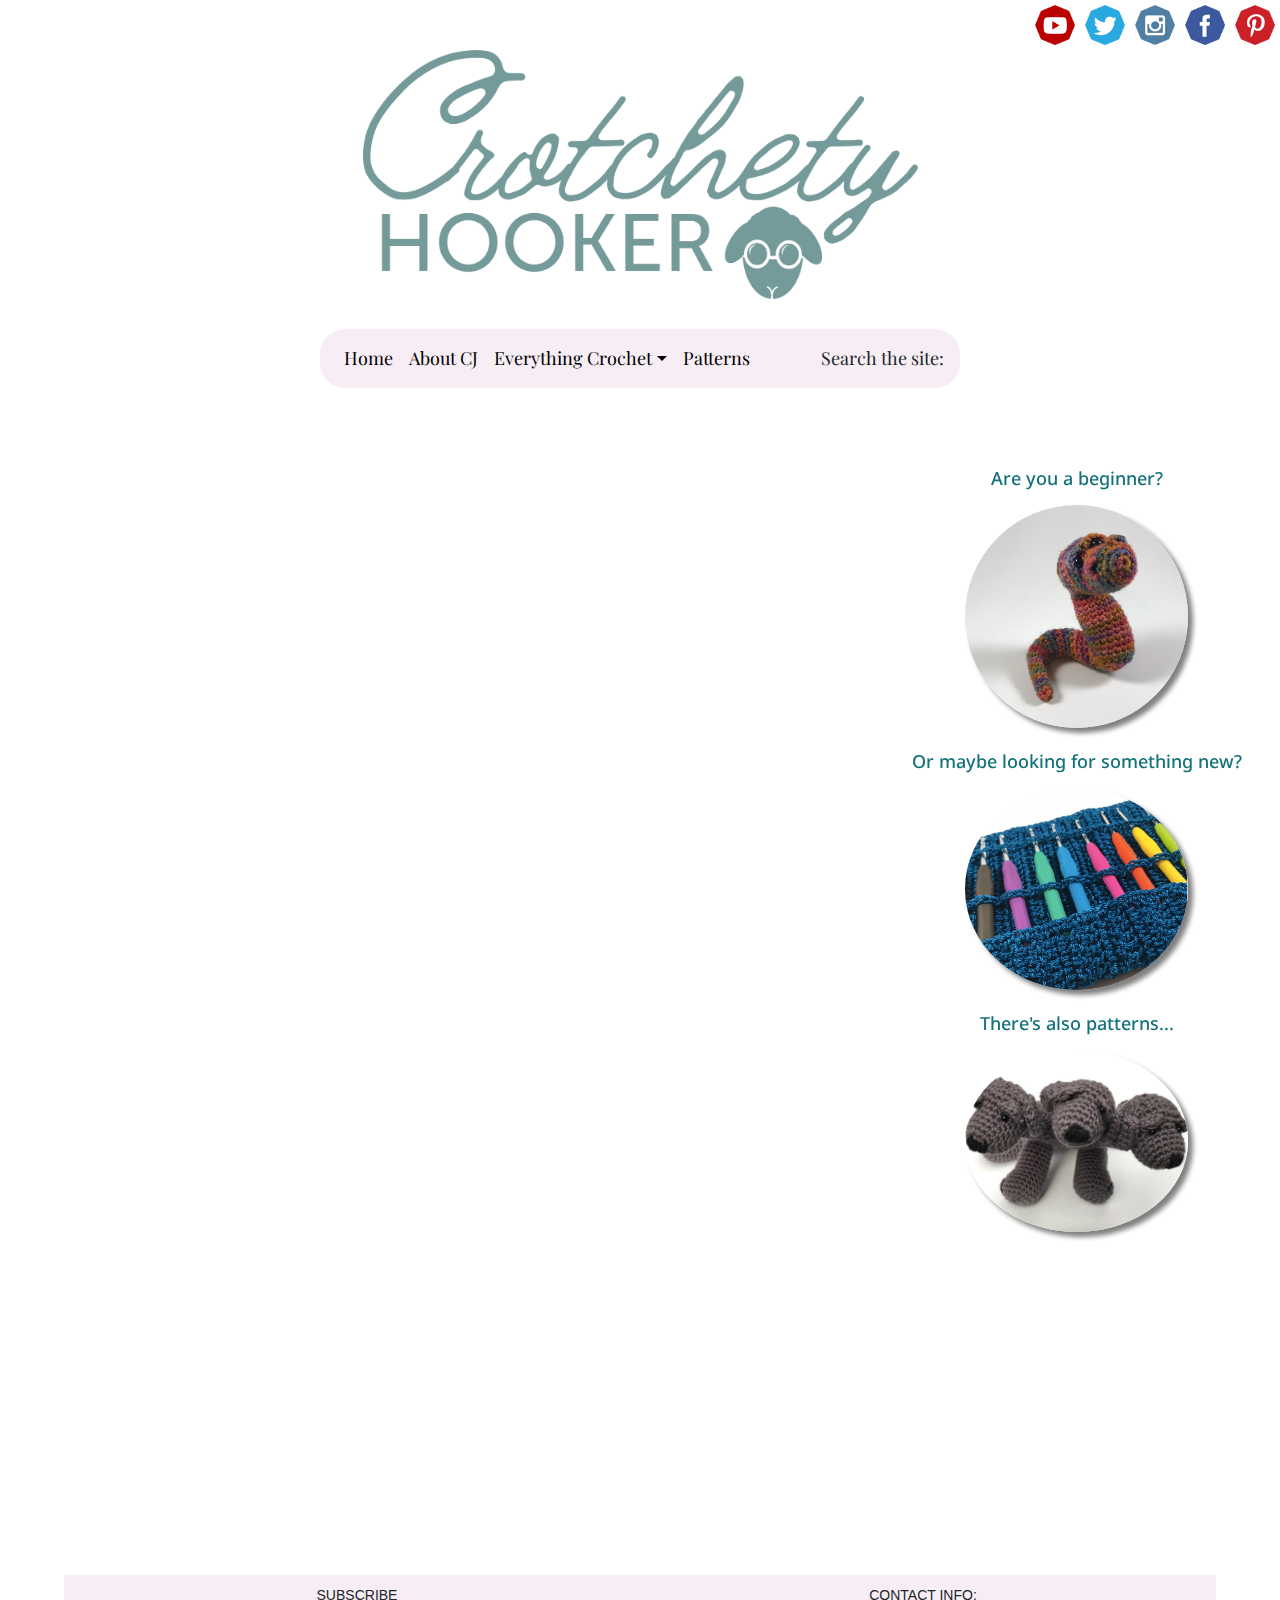
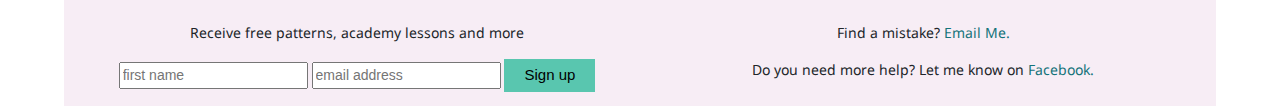
==== commit fa6ddddb: "swapped scripts" ====
--- a/index.html
+++ b/index.html
@@ -76,9 +76,10 @@
 
 
   <!-- Javascript-->
+  <script src="https://ajax.googleapis.com/ajax/libs/jquery/3.3.1/jquery.min.js"></script>
   <script src="https://cdnjs.cloudflare.com/ajax/libs/popper.js/1.14.3/umd/popper.min.js"></script>
   <script src="https://stackpath.bootstrapcdn.com/bootstrap/4.1.1/js/bootstrap.min.js"></script>
-  <script src="https://ajax.googleapis.com/ajax/libs/jquery/3.3.1/jquery.min.js"></script>
+  
   <script>
     $(function() {
       $("#nav-placeholder").load("header.html");
--- a/stylesheet.css
+++ b/stylesheet.css
@@ -22,6 +22,11 @@
 .logo {
   width: 50%;
   height: 50%;
+}
+
+.logo>img {
+  width: 100%;
+  height: 100%
 }
 
 .column {
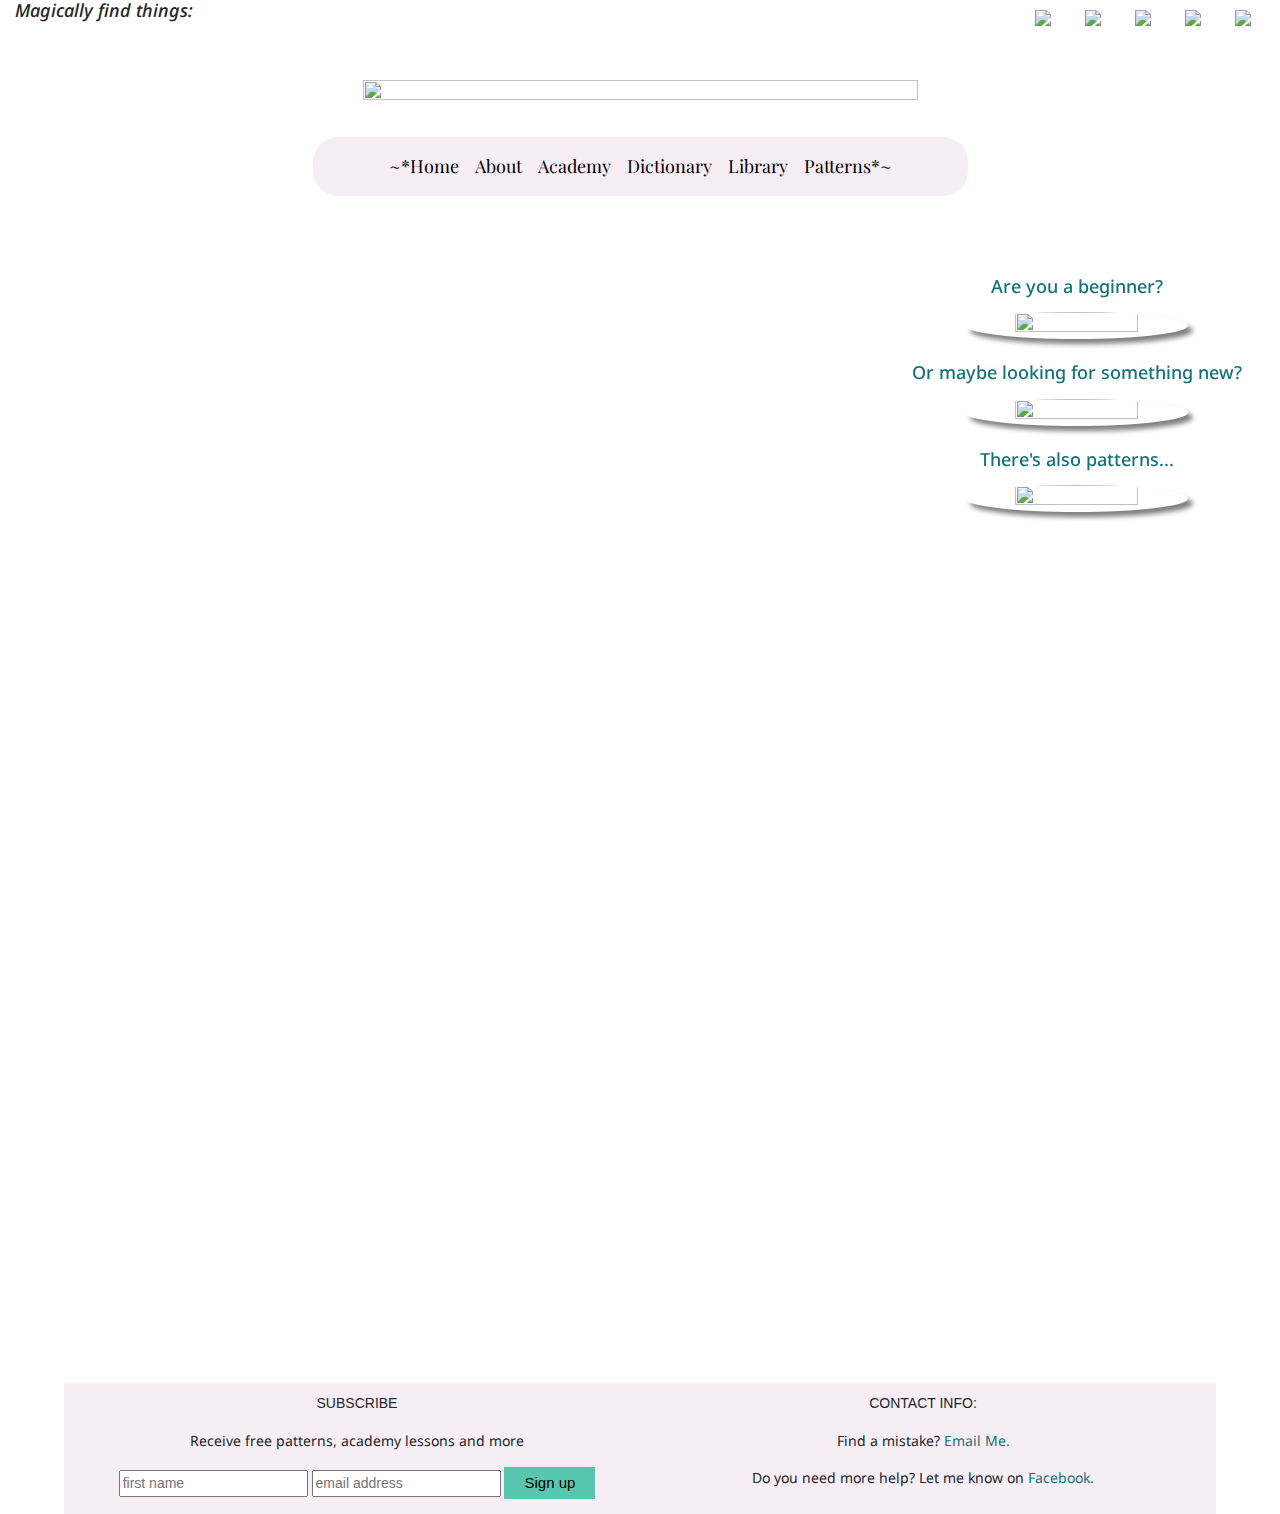
==== commit 4b9788d9: "imgur images" ====
--- a/index.html
+++ b/index.html
@@ -57,15 +57,15 @@
     <div class="d-none d-md-block col-lg-4">
       <center>
         <a href="academy.html"><h4>Are you a beginner?</h4>
-            <img class="image" src="wormie.jpg" height="55%" width="55%"></a>
+            <img class="image" src="https://i.imgur.com/MbGS8Tu.jpg" height="55%" width="55%"></a>
         <p>
           <p>
             <a href="articles.html"><h4>Or maybe looking for something new?</h4>
-            <img class="image" src="hooks.png" height="55%" width="55%"></a>
+            <img class="image" src="https://i.imgur.com/wqmz96u.png" height="55%" width="55%"></a>
             <p>
               <p>
                 <a href="patterns.html"><h4>There's also patterns...</h4>
-            <img class="image" src="cerberus.png" height="55%" width="55%"></a>
+            <img class="image" src="https://i.imgur.com/gWojUcN.png" height="55%" width="55%"></a>
       </center>
     </div>
   </div>
@@ -79,7 +79,7 @@
   <script src="https://ajax.googleapis.com/ajax/libs/jquery/3.3.1/jquery.min.js"></script>
   <script src="https://cdnjs.cloudflare.com/ajax/libs/popper.js/1.14.3/umd/popper.min.js"></script>
   <script src="https://stackpath.bootstrapcdn.com/bootstrap/4.1.1/js/bootstrap.min.js"></script>
-  
+
   <script>
     $(function() {
       $("#nav-placeholder").load("header.html");
